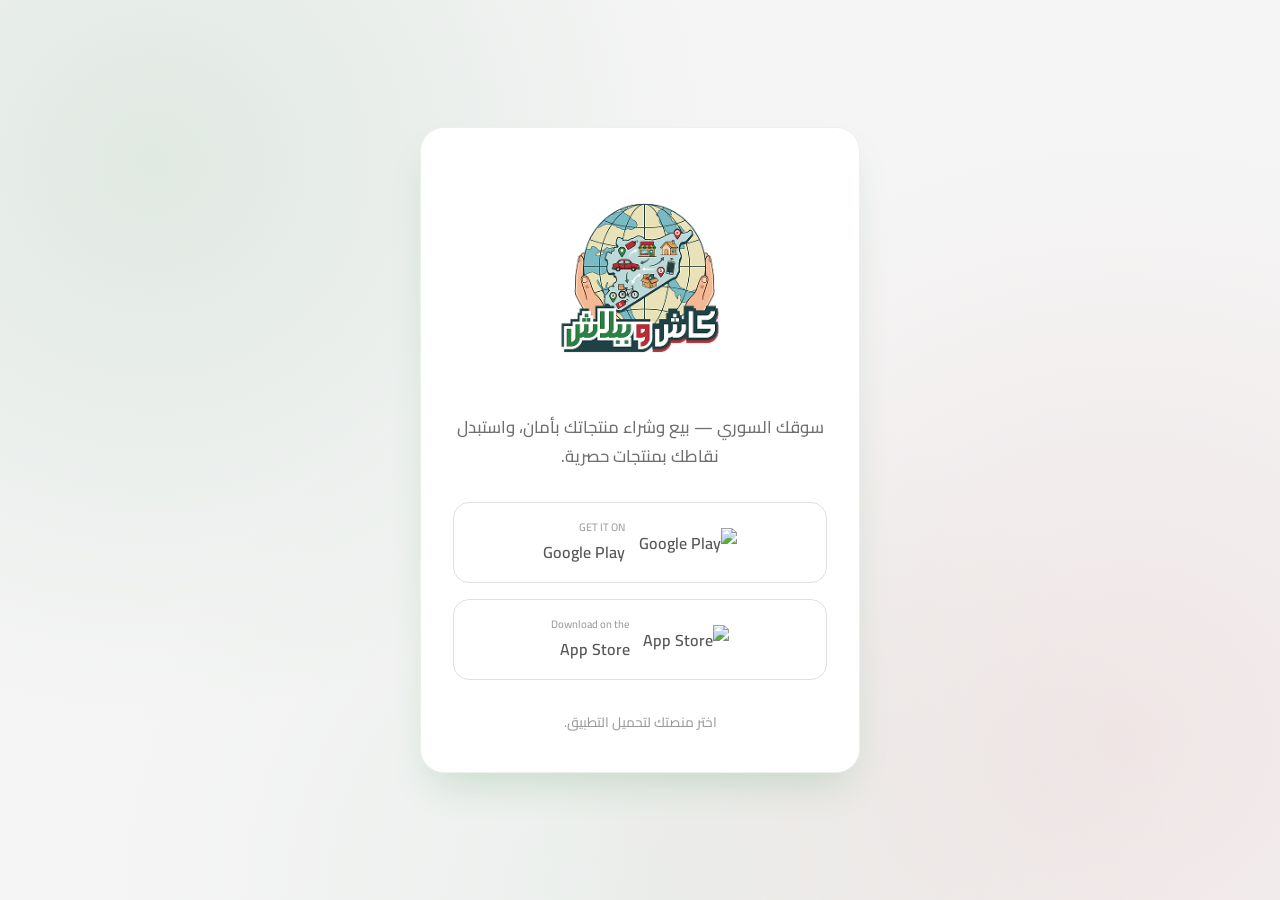
==== index.html @ 280e1dbf "initial version of cash deep linking" ====
<!DOCTYPE html>
<html lang="ar" dir="rtl">

<head>
    <meta charset="UTF-8">
    <meta name="viewport" content="width=device-width, initial-scale=1.0">
    <title>كاش وببلاش</title>
    <meta name="description" content="افتح تطبيق كاش وببلاش — سوقك السوري لبيع وشراء المنتجات واستبدال النقاط.">

    <link rel="preconnect" href="https://fonts.googleapis.com">
    <link rel="preconnect" href="https://fonts.gstatic.com" crossorigin>
    <link href="https://fonts.googleapis.com/css2?family=Cairo:wght@400;500;600;700&display=swap" rel="stylesheet">
    <link rel="stylesheet" href="styles.css">
</head>

<body>
    <div class="background"></div>

    <div class="container">
        <div class="logo-wrap">
            <img src="assets/logo.png" alt="كاش وببلاش">
        </div>
        <p class="tagline">سوقك السوري — بيع وشراء منتجاتك بأمان، واستبدل نقاطك بمنتجات حصرية.</p>

        <div class="store-buttons">
            <a href="https://play.google.com/store/apps/details?id=rar.cash.beblash" class="btn btn-google"
                id="google-play-btn">
                <img src="https://upload.wikimedia.org/wikipedia/commons/7/78/Google_Play_Store_badge_EN.svg"
                    alt="Google Play">
                <div class="btn-text">
                    <span>GET IT ON</span>
                    Google Play
                </div>
            </a>

            <a href="https://apps.apple.com/app/id0000000000" class="btn btn-apple" id="app-store-btn">
                <img src="https://upload.wikimedia.org/wikipedia/commons/3/3c/Download_on_the_App_Store_Badge.svg"
                    alt="App Store">
                <div class="btn-text">
                    <span>Download on the</span>
                    App Store
                </div>
            </a>
        </div>

        <p class="footer">جاري توجيهك إلى متجر التطبيقات...</p>
    </div>

    <script>
        (function () {
            const userAgent = navigator.userAgent || navigator.vendor || window.opera;

            const isAndroid = /android/i.test(userAgent);
            const isIOS = /iPad|iPhone|iPod/.test(userAgent) && !window.MSStream;

            const googlePlayUrl = "https://play.google.com/store/apps/details?id=rar.cash.beblash";
            const appStoreUrl = "https://apps.apple.com/app/id0000000000";

            if (isAndroid) {
                setTimeout(() => {
                    window.location.href = googlePlayUrl;
                }, 1500);
            } else if (isIOS) {
                setTimeout(() => {
                    window.location.href = appStoreUrl;
                }, 1500);
            } else {
                document.querySelector('.footer').innerText =
                    "اختر منصتك لتحميل التطبيق.";
            }
        })();
    </script>
</body>

</html>
---- styles.css ----
/* كاش وببلاش — mirrors Cash-W-Beblash ColorsManager */

:root {
  --primary: #2d7f43;
  --primary-light: #72a981;
  --primary-50: #eaf2ec;
  --secondary: #b52f36;
  --light-main: #f5f5f5;
  --white: #ffffff;
  --gray-500: #9c9c9c;
  --gray-700: #6f6f6f;
  --gray-800: #565656;
  --gray-100: #e0e0e0;
  --shadow: 0 20px 40px -12px rgba(45, 127, 67, 0.2);
  --radius-lg: 1.5rem;
  --radius-md: 1rem;
}

* {
  margin: 0;
  padding: 0;
  box-sizing: border-box;
}

body {
  font-family: 'Cairo', 'Noto Sans Arabic', sans-serif;
  background-color: var(--light-main);
  color: var(--gray-800);
  min-height: 100vh;
  display: flex;
  align-items: center;
  justify-content: center;
  position: relative;
  overflow-x: hidden;
}

.background {
  position: fixed;
  inset: 0;
  z-index: -1;
  background-color: var(--light-main);
  background-image:
    radial-gradient(circle at 12% 18%, rgba(45, 127, 67, 0.1) 0%, transparent 42%),
    radial-gradient(circle at 88% 82%, rgba(181, 47, 54, 0.08) 0%, transparent 45%),
    radial-gradient(circle at 50% 100%, rgba(45, 127, 67, 0.05) 0%, transparent 50%);
}

.container {
  width: 90%;
  max-width: 440px;
  padding: 2.5rem 2rem;
  background: var(--white);
  border: 1px solid var(--primary-50);
  border-radius: var(--radius-lg);
  text-align: center;
  box-shadow: var(--shadow);
  animation: fadeIn 0.7s ease-out;
}

@keyframes fadeIn {
  from {
    opacity: 0;
    transform: translateY(16px);
  }

  to {
    opacity: 1;
    transform: translateY(0);
  }
}

.logo-wrap {
  margin-bottom: 1rem;
}

.logo-wrap img {
  width: min(220px, 78vw);
  height: auto;
  object-fit: contain;
}

.page-badge {
  display: inline-block;
  margin-bottom: 0.75rem;
  padding: 0.35rem 0.85rem;
  font-size: 0.8rem;
  font-weight: 600;
  color: var(--secondary);
  background: rgba(181, 47, 54, 0.08);
  border: 1px solid rgba(181, 47, 54, 0.2);
  border-radius: 999px;
}

.tagline {
  font-size: 1.05rem;
  font-weight: 500;
  color: var(--gray-700);
  margin-bottom: 2rem;
  line-height: 1.7;
}

.store-buttons {
  display: flex;
  flex-direction: column;
  gap: 1rem;
}

.btn {
  display: flex;
  align-items: center;
  justify-content: center;
  gap: 0.85rem;
  padding: 0.9rem 1.25rem;
  border-radius: var(--radius-md);
  text-decoration: none;
  color: var(--gray-800);
  font-weight: 600;
  background: var(--white);
  border: 1px solid var(--gray-100);
  transition: transform 0.2s ease, box-shadow 0.2s ease, border-color 0.2s ease;
}

.btn:hover {
  transform: translateY(-3px);
  border-color: var(--primary);
  box-shadow: 0 12px 24px -8px rgba(45, 127, 67, 0.25);
}

.btn img {
  height: 28px;
  width: auto;
  flex-shrink: 0;
}

.btn-text {
  text-align: start;
}

.btn-text span {
  display: block;
  font-size: 0.68rem;
  font-weight: 500;
  color: var(--gray-500);
}

.footer {
  margin-top: 2rem;
  font-size: 0.85rem;
  font-weight: 500;
  color: var(--gray-500);
  line-height: 1.5;
}

@media (max-width: 400px) {
  .container {
    padding: 2rem 1.35rem;
  }
}
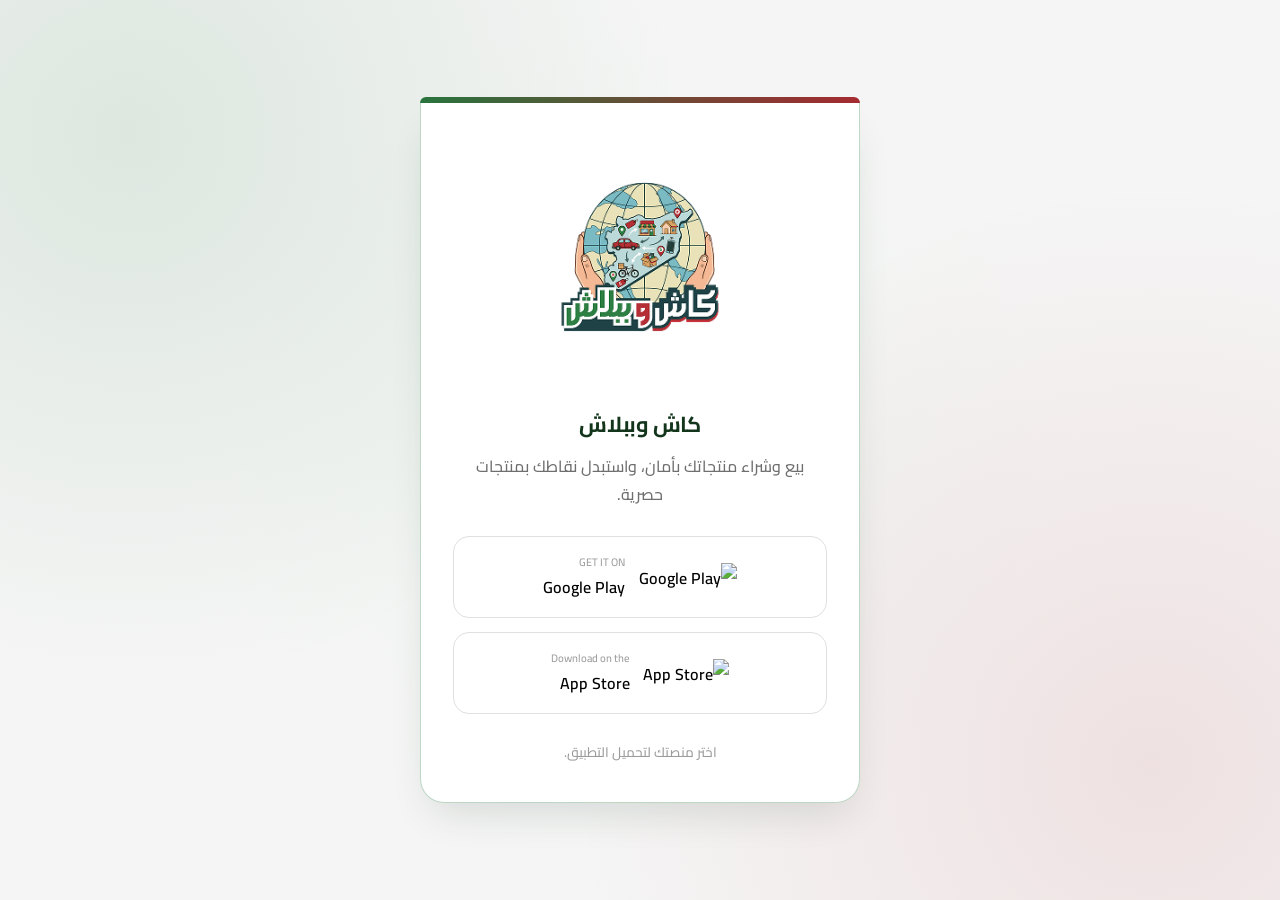
==== commit 9190fe1b: "styling" ====
--- a/index.html
+++ b/index.html
@@ -5,7 +5,7 @@
     <meta charset="UTF-8">
     <meta name="viewport" content="width=device-width, initial-scale=1.0">
     <title>كاش وببلاش</title>
-    <meta name="description" content="افتح تطبيق كاش وببلاش — سوقك السوري لبيع وشراء المنتجات واستبدال النقاط.">
+    <meta name="description" content="افتح تطبيق كاش وببلاش — بيع وشراء المنتجات واستبدال النقاط بأمان.">
 
     <link rel="preconnect" href="https://fonts.googleapis.com">
     <link rel="preconnect" href="https://fonts.gstatic.com" crossorigin>
@@ -16,34 +16,38 @@
 <body>
     <div class="background"></div>
 
-    <div class="container">
-        <div class="logo-wrap">
-            <img src="assets/logo.png" alt="كاش وببلاش">
+    <div class="page-shell">
+        <div class="accent-bar" aria-hidden="true"></div>
+        <div class="container">
+            <div class="logo-wrap">
+                <img src="assets/logo.png" alt="كاش وببلاش">
+            </div>
+            <h1 class="app-name">كاش وببلاش</h1>
+            <p class="tagline">بيع وشراء منتجاتك بأمان، واستبدل نقاطك بمنتجات حصرية.</p>
+
+            <div class="store-buttons">
+                <a href="https://play.google.com/store/apps/details?id=rar.cash.beblash" class="btn btn-google"
+                    id="google-play-btn">
+                    <img src="https://upload.wikimedia.org/wikipedia/commons/7/78/Google_Play_Store_badge_EN.svg"
+                        alt="Google Play">
+                    <div class="btn-text">
+                        <span>GET IT ON</span>
+                        Google Play
+                    </div>
+                </a>
+
+                <a href="https://apps.apple.com/app/id0000000000" class="btn btn-apple" id="app-store-btn">
+                    <img src="https://upload.wikimedia.org/wikipedia/commons/3/3c/Download_on_the_App_Store_Badge.svg"
+                        alt="App Store">
+                    <div class="btn-text">
+                        <span>Download on the</span>
+                        App Store
+                    </div>
+                </a>
+            </div>
+
+            <p class="footer">جاري توجيهك إلى متجر التطبيقات...</p>
         </div>
-        <p class="tagline">سوقك السوري — بيع وشراء منتجاتك بأمان، واستبدل نقاطك بمنتجات حصرية.</p>
-
-        <div class="store-buttons">
-            <a href="https://play.google.com/store/apps/details?id=rar.cash.beblash" class="btn btn-google"
-                id="google-play-btn">
-                <img src="https://upload.wikimedia.org/wikipedia/commons/7/78/Google_Play_Store_badge_EN.svg"
-                    alt="Google Play">
-                <div class="btn-text">
-                    <span>GET IT ON</span>
-                    Google Play
-                </div>
-            </a>
-
-            <a href="https://apps.apple.com/app/id0000000000" class="btn btn-apple" id="app-store-btn">
-                <img src="https://upload.wikimedia.org/wikipedia/commons/3/3c/Download_on_the_App_Store_Badge.svg"
-                    alt="App Store">
-                <div class="btn-text">
-                    <span>Download on the</span>
-                    App Store
-                </div>
-            </a>
-        </div>
-
-        <p class="footer">جاري توجيهك إلى متجر التطبيقات...</p>
     </div>
 
     <script>
--- a/styles.css
+++ b/styles.css
@@ -1,19 +1,63 @@
-/* كاش وببلاش — mirrors Cash-W-Beblash ColorsManager */
+/* كاش وببلاش — ColorsManager tokens (lib/core/managers/colors_manager.dart) */
 
 :root {
-  --primary: #2d7f43;
-  --primary-light: #72a981;
-  --primary-50: #eaf2ec;
-  --secondary: #b52f36;
-  --light-main: #f5f5f5;
+  /* Base */
+  --black: #000000;
   --white: #ffffff;
+  --bg-color: #f5f5f5;
+  --base-bg: #f5f5f5;
+
+  /* Primary brand — green */
+  --primary-brand-50: #eaf2ec;
+  --primary-brand-100: #bed7c5;
+  --primary-brand-200: #9ec4a9;
+  --primary-brand-300: #72a981;
+  --primary-brand-400: #579969;
+  --primary-brand-500: #2d7f43;
+  --primary-brand-600: #29743d;
+  --primary-brand-700: #205a30;
+  --primary-brand-800: #194625;
+  --primary-brand-900: #13351c;
+  --primary-brand-950: #13351c;
+  --brand-950: #13351c;
+
+  /* Secondary brand — brown/red (app CTAs, prices) */
+  --secondary-brand-50: #f8eaeb;
+  --secondary-brand-100: #e8bfc1;
+  --secondary-brand-200: #dd9fa3;
+  --secondary-brand-300: #cd7478;
+  --secondary-brand-400: #c4595e;
+  --secondary-brand-500: #b52f36;
+  --secondary-brand-600: #a52b31;
+  --secondary-brand-700: #812126;
+
+  /* Gray scale */
+  --gray-50: #f5f5f5;
+  --gray-100: #e0e0e0;
+  --gray-200: #d1d1d1;
+  --gray-400: #b0b0b0;
   --gray-500: #9c9c9c;
+  --gray-600: #8e8e8e;
   --gray-700: #6f6f6f;
   --gray-800: #565656;
-  --gray-100: #e0e0e0;
-  --shadow: 0 20px 40px -12px rgba(45, 127, 67, 0.2);
+  --gray-900: #424242;
+
+  /* Text */
+  --text-heading: #000000;
+  --text-body: #9c9c9c;
+  --text-body-dark: #6f6f6f;
+
+  /* Layout */
+  --container-stroke: #e0e0e0;
+  --shadow: 0 20px 40px -12px rgba(19, 53, 28, 0.14);
+  --shadow-secondary: 0 12px 24px -8px rgba(181, 47, 54, 0.22);
   --radius-lg: 1.5rem;
   --radius-md: 1rem;
+  --gradient-main: linear-gradient(
+    90deg,
+    var(--primary-brand-600) 0%,
+    var(--secondary-brand-600) 100%
+  );
 }
 
 * {
@@ -23,9 +67,9 @@
 }
 
 body {
-  font-family: 'Cairo', 'Noto Sans Arabic', sans-serif;
-  background-color: var(--light-main);
-  color: var(--gray-800);
+  font-family: 'Cairo', 'Roboto', 'Noto Sans Arabic', sans-serif;
+  background-color: var(--base-bg);
+  color: var(--text-heading);
   min-height: 100vh;
   display: flex;
   align-items: center;
@@ -38,23 +82,33 @@
   position: fixed;
   inset: 0;
   z-index: -1;
-  background-color: var(--light-main);
+  background-color: var(--bg-color);
   background-image:
-    radial-gradient(circle at 12% 18%, rgba(45, 127, 67, 0.1) 0%, transparent 42%),
-    radial-gradient(circle at 88% 82%, rgba(181, 47, 54, 0.08) 0%, transparent 45%),
-    radial-gradient(circle at 50% 100%, rgba(45, 127, 67, 0.05) 0%, transparent 50%);
-}
-
-.container {
+    radial-gradient(circle at 10% 15%, rgba(45, 127, 67, 0.12) 0%, transparent 40%),
+    radial-gradient(circle at 90% 85%, rgba(181, 47, 54, 0.1) 0%, transparent 42%),
+    radial-gradient(circle at 50% 50%, rgba(234, 242, 236, 0.6) 0%, transparent 55%);
+}
+
+.page-shell {
   width: 90%;
   max-width: 440px;
-  padding: 2.5rem 2rem;
+  animation: fadeIn 0.7s ease-out;
+}
+
+.accent-bar {
+  height: 6px;
+  border-radius: var(--radius-lg) var(--radius-lg) 0 0;
+  background: var(--gradient-main);
+}
+
+.container {
+  padding: 2.25rem 2rem 2.5rem;
   background: var(--white);
-  border: 1px solid var(--primary-50);
-  border-radius: var(--radius-lg);
+  border: 1px solid var(--primary-brand-100);
+  border-top: none;
+  border-radius: 0 0 var(--radius-lg) var(--radius-lg);
   text-align: center;
   box-shadow: var(--shadow);
-  animation: fadeIn 0.7s ease-out;
 }
 
 @keyframes fadeIn {
@@ -70,7 +124,8 @@
 }
 
 .logo-wrap {
-  margin-bottom: 1rem;
+  margin-bottom: 1.25rem;
+  padding: 0.5rem;
 }
 
 .logo-wrap img {
@@ -81,28 +136,37 @@
 
 .page-badge {
   display: inline-block;
-  margin-bottom: 0.75rem;
-  padding: 0.35rem 0.85rem;
+  margin-bottom: 0.85rem;
+  padding: 0.35rem 0.9rem;
   font-size: 0.8rem;
-  font-weight: 600;
-  color: var(--secondary);
-  background: rgba(181, 47, 54, 0.08);
-  border: 1px solid rgba(181, 47, 54, 0.2);
+  font-weight: 700;
+  color: var(--secondary-brand-600);
+  background: var(--secondary-brand-50);
+  border: 1px solid var(--secondary-brand-100);
   border-radius: 999px;
 }
 
+.app-name {
+  font-size: 1.35rem;
+  font-weight: 700;
+  color: var(--brand-950);
+  margin-bottom: 0.5rem;
+  letter-spacing: -0.02em;
+}
+
 .tagline {
-  font-size: 1.05rem;
+  font-size: 1rem;
   font-weight: 500;
-  color: var(--gray-700);
-  margin-bottom: 2rem;
-  line-height: 1.7;
+  color: var(--text-body-dark);
+  margin-bottom: 1.75rem;
+  line-height: 1.75;
+  padding: 0 0.25rem;
 }
 
 .store-buttons {
   display: flex;
   flex-direction: column;
-  gap: 1rem;
+  gap: 0.85rem;
 }
 
 .btn {
@@ -110,20 +174,27 @@
   align-items: center;
   justify-content: center;
   gap: 0.85rem;
-  padding: 0.9rem 1.25rem;
+  padding: 0.95rem 1.25rem;
   border-radius: var(--radius-md);
   text-decoration: none;
-  color: var(--gray-800);
+  color: var(--text-heading);
   font-weight: 600;
   background: var(--white);
-  border: 1px solid var(--gray-100);
-  transition: transform 0.2s ease, box-shadow 0.2s ease, border-color 0.2s ease;
+  border: 1.5px solid var(--container-stroke);
+  transition: transform 0.2s ease, box-shadow 0.2s ease, border-color 0.2s ease,
+    background 0.2s ease;
 }
 
 .btn:hover {
-  transform: translateY(-3px);
-  border-color: var(--primary);
-  box-shadow: 0 12px 24px -8px rgba(45, 127, 67, 0.25);
+  transform: translateY(-2px);
+  border-color: var(--secondary-brand-500);
+  background: var(--secondary-brand-50);
+  box-shadow: var(--shadow-secondary);
+}
+
+.btn:focus-visible {
+  outline: 2px solid var(--primary-brand-400);
+  outline-offset: 2px;
 }
 
 .btn img {
@@ -144,7 +215,7 @@
 }
 
 .footer {
-  margin-top: 2rem;
+  margin-top: 1.75rem;
   font-size: 0.85rem;
   font-weight: 500;
   color: var(--gray-500);
@@ -153,6 +224,6 @@
 
 @media (max-width: 400px) {
   .container {
-    padding: 2rem 1.35rem;
+    padding: 2rem 1.35rem 2.25rem;
   }
 }
